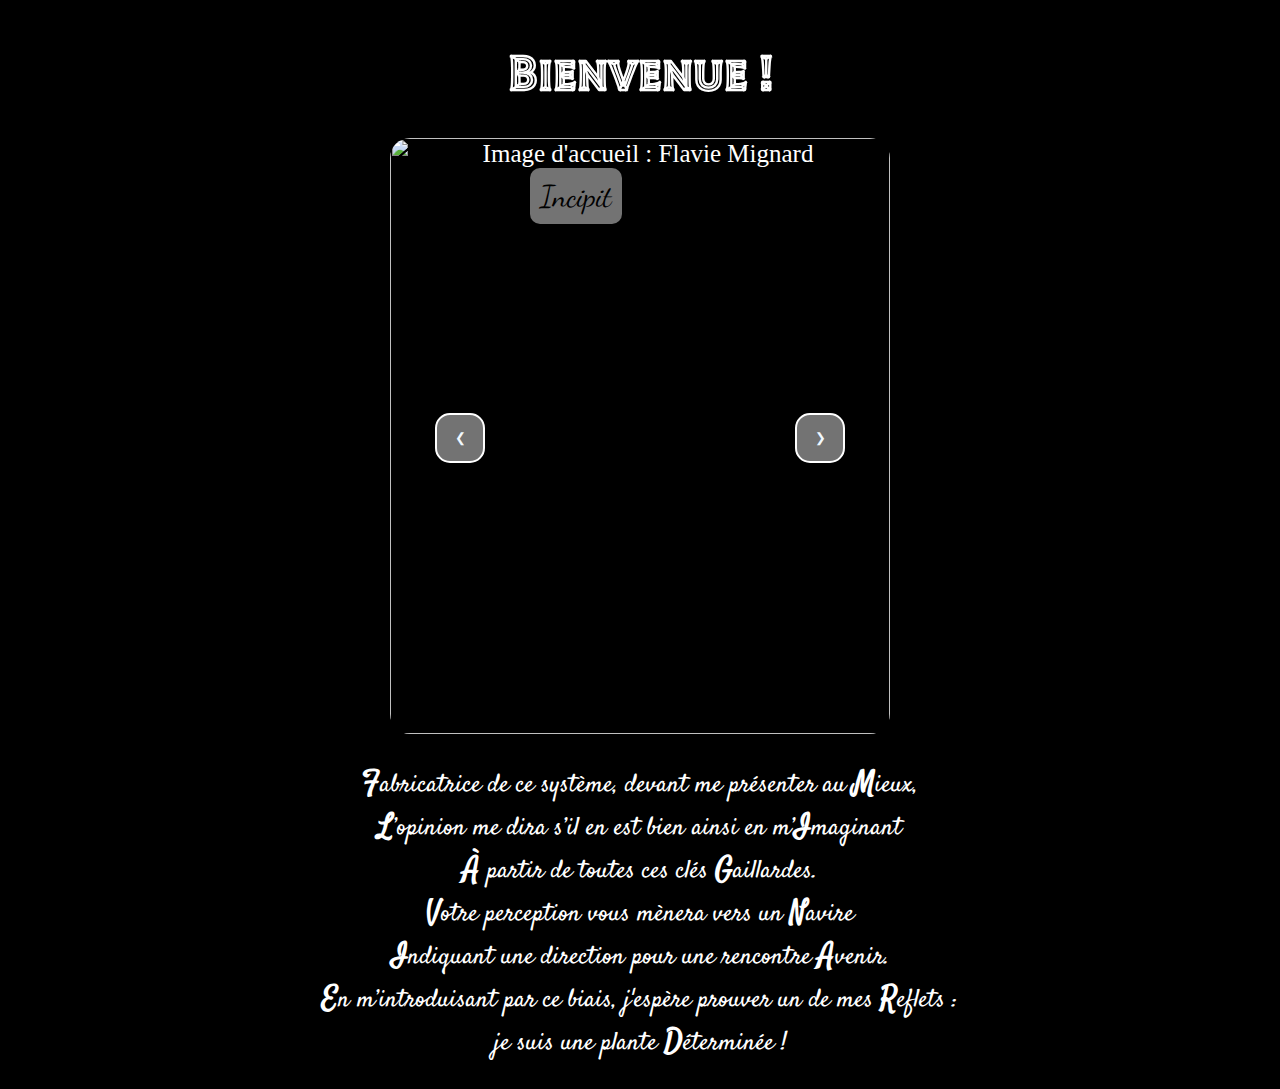
==== index.html @ f1913920 "adding the files" ====
<DOCTYPE html>
    <html lang="fr">

    <head>
        <meta charset="UTF-8" />
        <meta http-equiv="X-UA-Compatible" content="IE=edge">
        <meta name="viewport" content="width=device-width, initial-scale=1.0">
        <link rel="stylesheet" href="Style.css" />
        <title>ePortfolio Flavie MIGNARD | Bienvenue !</title>
    </head>

    <body>
        <main>
            <h1>Bienvenue !</h1>
            <div class="slides relative">
                <div class="mySlides relative">
                    <img src="C:\Users\flavi\Documents\Reprise études\Site internet 2 Julien\Incipit.png" alt="Image d'accueil : Flavie Mignard">
                    <div class="w3-display-bottomleft w3-large w3-container w3-padding-16 w3-black">
                        <a class="positionAbsolute aIncipit a" href="index.html">Incipit</a>
                    </div>
                </div>

                <div class="w3-display-container mySlides relative">
                    <img src="C:\Users\flavi\Documents\Reprise études\Site internet 2 Julien\CV.png" alt="Image artistique de Flavie Mignard">
                    <div class="w3-display-bottomright w3-large w3-container w3-padding-16 w3-black">
                        <a class="positionAbsolute aCurriculum_Vitae a" href="Curriculum_Vitae.html">Curriculum
                            vitae</a>
                    </div>
                </div>

                <div class="w3-display-container mySlides relative">
                    <img src="C:\Users\flavi\Documents\Reprise études\Site internet 2 Julien\A coeur.png" alt="Image Flavie Mignard">
                    <div class="w3-display-topleft w3-large w3-container w3-padding-16 w3-black">
                        <a class="positionAbsolute aAcoeur a" href="A_cœur.html">À coeur</a>
                    </div>
                </div>

                <div class="w3-display-container mySlides relative">
                    <img src="C:\Users\flavi\Documents\Reprise études\Site internet 2 Julien\Graines.png" alt="Image d'arbres">
                    <div class="w3-display-topright w3-large w3-container w3-padding-16 w3-black">
                        <a class="positionAbsolute aFilmographie a" href="Filmographie.html">Filmographie</a>
                    </div>
                </div>

                <div class="w3-display-container mySlides relative">
                    <img src="C:\Users\flavi\Documents\Reprise études\Site internet 2 Julien\Ski.png" alt="Image de Flavie Mignard devant une montagne enneigée">
                    <div class="w3-display-middle w3-large w3-container w3-padding-16 w3-black">
                        <a class="positionAbsolute aEpilogue a" href="Epilogue_et_Remerciements.html">Épilogue</a>
                    </div>
                </div>
                <div class="boutons">
                    <button class="w3-button w3-display-left w3-black" onclick="plusDivs(-1)">&#10094;</button>
                    <button class="w3-button w3-display-right w3-black" onclick="plusDivs(1)">&#10095;</button>
                </div>
            </div>

            <script>
                var slideIndex = 1;
                showDivs(slideIndex);

                function plusDivs(n) {
                    showDivs(slideIndex += n);
                }

                function showDivs(n) {
                    var i;
                    var x = document.getElementsByClassName("mySlides");
                    if (n > x.length) { slideIndex = 1 }
                    if (n < 1) { slideIndex = x.length }
                    for (i = 0; i < x.length; i++) {
                        x[i].style.display = "none";
                    }
                    x[slideIndex - 1].style.display = "block";
                }
            </script>

<div class="divPresentation">
    <p> <span>F</span>abricatrice de ce système, devant me présenter au <span>M</span>ieux,<br/>
     <span>L</span>’opinion me dira s’il en est bien ainsi en m’<span>I</span>maginant<br/>
     <span>À</span> partir de toutes ces clés <span>G</span>aillardes.<br/>
     <span>V</span>otre perception vous mènera vers un <span>N</span>avire<br/>
     <span>I</span>ndiquant une direction pour une rencontre <span>A</span>venir.<br/>
     <span>E</span>n m’introduisant par ce biais, j'espère prouver un de mes <span>R</span>eflets :<br/>
     je suis une plante <span>D</span>éterminée !</p>
     </div>

        </main>
    </body>

    </html>
---- Style.css ----
@font-face {
  font-family: "Tilt-Prism";
  src: url("./TiltPrism-Regular.ttf");
}
@font-face {
  font-family: "Dancing-Script";
  src: url("./DancingScript-Regular.ttf");
}
@font-face {
  font-family: "Satisfy";
  src: url("./Satisfy-Regular.ttf");
}

/************* toutes les pages ************/

/************* header **************/
body {
  max-width: 1440px;
  margin: auto;
}

h1 {
  font-family: "Tilt-Prism";
  color: white;
  font-size: 50px;
  margin-top: 40px;
}

h2,
h3,
h4 {
  font-family: "Satisfy";
}

body {
  background-color: black;
  color : white;
  font-family : verdana;
  font-size: 25px;
}

main {
  margin:0 auto;
  text-align: center;
  align-content: center;
}

#qualité {
  font-family : Trebuchet MS;
  font-weight : 900;
}

ul {
  list-style-type: none;
}

* {
  box-sizing:border-box
}

a {
  font-family: "Satisfy";
  text-decoration: none;
  color: rgb(171, 171, 171);
}

a:hover {
  transition: 0.2s;
  padding: 5px;
  border: solid white 2px;
  border-radius: 10px;
}

.verdana {
  font-family: verdana;
}

.slides {
  width: 500px;
  height: 600px;
  border-radius: 20px;
  margin: auto;
}

img {
  object-fit: cover;
  width: 100%;
  height: 596px;
  border-radius: 20px;
}

.imgAnnex {
  width: 300px;
  height: 600px;
}

.boutons {
  position: absolute;
  top: 250px;
  left: 50%;
  transform: translateX(-50%);
  width: 450px;
  height: 100px;
  display: flex;
  justify-content: space-between;
  align-items: center;
}

button {
  background-color: rgba(255, 255, 255, 0.452);
  color: aliceblue;
  margin: 20px;
  padding: 0px;
  width: 50px;
  height: 50px;
  border: solid white 2px;
  border-radius: 15px;
}

button:hover {
  transition: 0.5s;
  margin: 18px;
  padding: 2px;
  width: 52px;
  height: 52px;
  background-color: white;
  color: black;
  border: solid black 2px;
}

button:active {
  transition: 0.1s;
  margin: 13px;
  padding: 7px;
  width: 57px;
  height: 57px;
}

.relative {
  position: relative;
  margin: auto;
}

.positionAbsolute {
  position: absolute;
}

p {
  font-family: "Satisfy";
}

.a {
  font-family: "Dancing-Script";
  color: black;
  padding: 10px;
  border-radius: 10px;
  background-color: #ffffff73;

}

.a:hover {
  padding: 13px;
  transition: 0.5s;
}

.aIncipit {
  top: 30px;
  left: 140px;
  font-size: 30px;
  
}

.aCurriculum_Vitae {
  top: 30px;
  left: 70px;
  font-size: 30px;
}

.aFilmographie {
  bottom: 30px;
  left: 50%;
  font-size: 50px;
  transform: translateX(-50%);
}

.aAcoeur {
  bottom: 20px;
  right: 60px;
  font-size: 30px;
}

.aEpilogue {
  top: 0px;
  left: 50%;
  font-size: 30px;
  justify-content: center;
  transform: translateX(-50%);
}

/**************** Incipit ***************************/
.divPresentation {
  font-size: 25px;
}

span {
font-size: larger;
font-weight: bolder;
}

/*************** page CV **********************/
.divsommaire{
  font-size: 35px;
}

.divintitulé {
  font-size: 25px;
}

/*************** page à coeur **********************/
.divChakras {
font-size: 30px;
}         

.divRaison {
  font-size: 40px;
  }   

/**************** page filmographie ****************/

.divMesgraines {
  font-size: 30px;
}

.divPrecisions {
font-size: 30px;
}

.divNotes{
  font-size: 25px;
  font-family: "Satisfy";
}


.divGauche {
  text-align: left;
  padding-left: 50px;
  font-size: 20px;
}

.divDroite {
  text-align: right;
  padding-right: 50px;
  font-size: 20px;
}

.flexRow {
  display: flex;
}

.justifyContentSpaceBetween {
  justify-content: space-between;
}

.alignItemsCenter {
  align-items: center;
}

.justifyContentCenter {
  justify-content: center;
}

.flexWrap {
  flex-wrap: wrap;
}

.aImgFilmographie {
  width: 100px;
  height: 200px;
  margin: 6px;
  padding: 0px;
  background-color: white;
}

.aImgFilmographie img {
  object-fit: cover;
  width: 100%;
  height: 100px;
  border-radius: 0px;
}

.aImgFilmographie:hover {
  transition: 0.4s;
  background-color: white;
  margin: 0px;
  padding: 6px;
  width: 112px;
  border-radius: 20px 20px 0px 0px;
}

.aImgFilmographie:hover img {
  transition: 0.4s;
  border-radius: 20px 20px 0px 0px;
  border-top: solid black 3px;
  border-right: solid black 3px;
  border-left: solid black 3px;
}

.aDansFilmographie {
  font-size: 17px;
  color: black;
}

.pFilmographieExposition {
  margin-top: 100px;
  font-size: 20px;
}

/*************** page Epilogue **********************/

.divRemerciements {
  font-size: 25px;
}
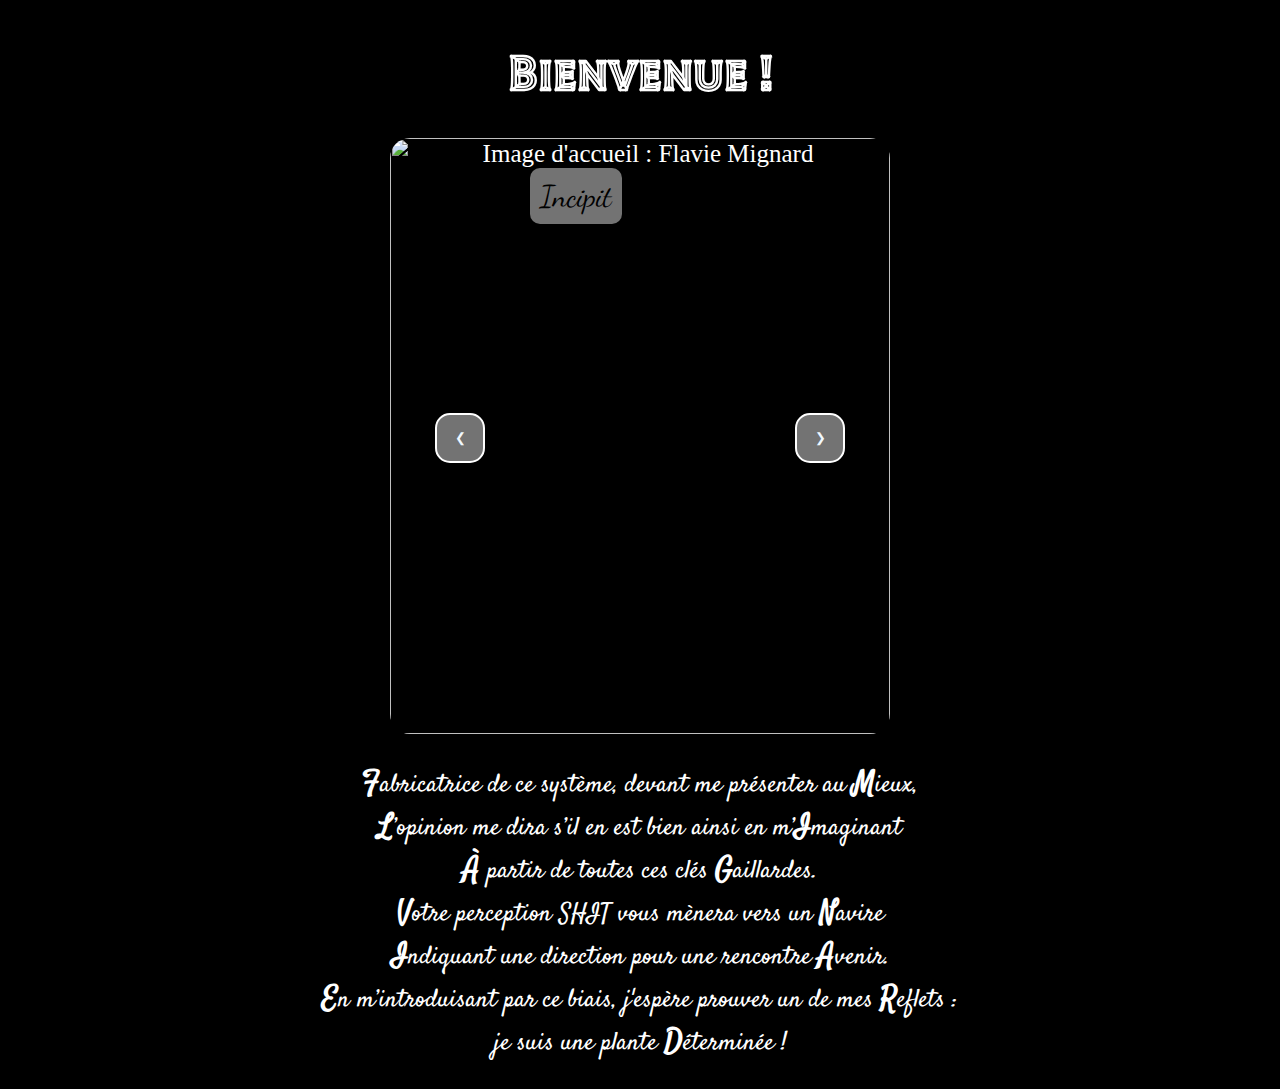
==== commit 5df22b0e: "SHIT" ====
--- a/index.html
+++ b/index.html
@@ -78,7 +78,7 @@
     <p> <span>F</span>abricatrice de ce système, devant me présenter au <span>M</span>ieux,<br/>
      <span>L</span>’opinion me dira s’il en est bien ainsi en m’<span>I</span>maginant<br/>
      <span>À</span> partir de toutes ces clés <span>G</span>aillardes.<br/>
-     <span>V</span>otre perception vous mènera vers un <span>N</span>avire<br/>
+     <span>V</span>otre perception SHIT vous mènera vers un <span>N</span>avire<br/>
      <span>I</span>ndiquant une direction pour une rencontre <span>A</span>venir.<br/>
      <span>E</span>n m’introduisant par ce biais, j'espère prouver un de mes <span>R</span>eflets :<br/>
      je suis une plante <span>D</span>éterminée !</p>
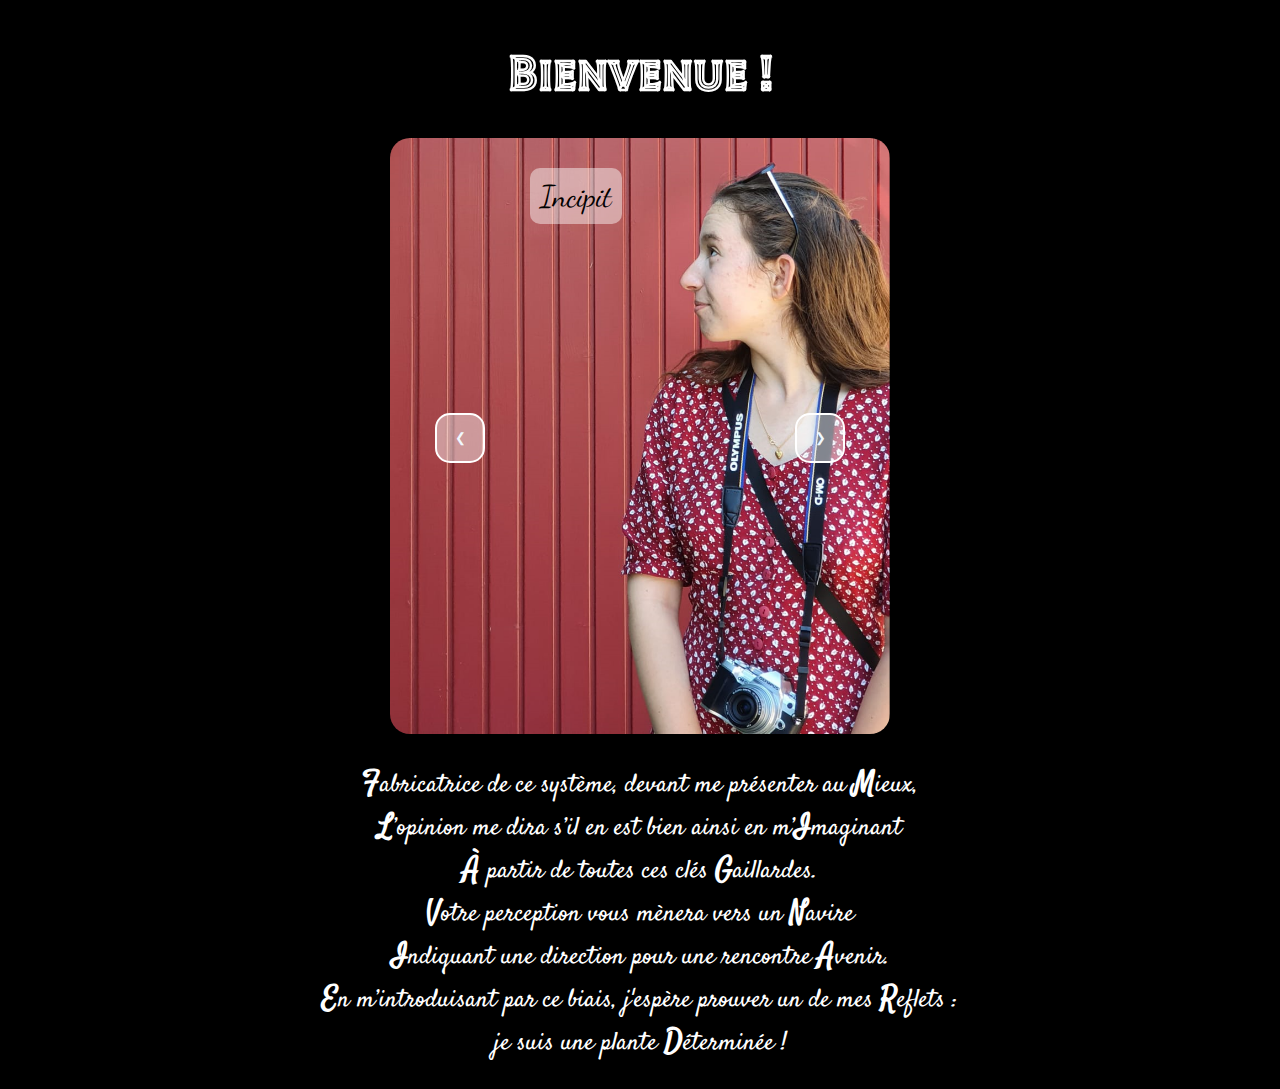
==== commit 19ecb516: "Remise en ordre" ====
--- a/index.html
+++ b/index.html
@@ -3,6 +3,9 @@
 
     <head>
         <meta charset="UTF-8" />
+        <meta http-equiv='cache-control' content='no-cache'> 
+        <meta http-equiv='expires' content='0'> 
+        <meta http-equiv='pragma' content='no-cache'>
         <meta http-equiv="X-UA-Compatible" content="IE=edge">
         <meta name="viewport" content="width=device-width, initial-scale=1.0">
         <link rel="stylesheet" href="Style.css" />
@@ -14,14 +17,14 @@
             <h1>Bienvenue !</h1>
             <div class="slides relative">
                 <div class="mySlides relative">
-                    <img src="C:\Users\flavi\Documents\Reprise études\Site internet 2 Julien\Incipit.png" alt="Image d'accueil : Flavie Mignard">
+                    <img src="./Incipit.png" alt="Image d'accueil : Flavie Mignard">
                     <div class="w3-display-bottomleft w3-large w3-container w3-padding-16 w3-black">
                         <a class="positionAbsolute aIncipit a" href="index.html">Incipit</a>
                     </div>
                 </div>
 
                 <div class="w3-display-container mySlides relative">
-                    <img src="C:\Users\flavi\Documents\Reprise études\Site internet 2 Julien\CV.png" alt="Image artistique de Flavie Mignard">
+                    <img src="./CV.png" alt="Image artistique de Flavie Mignard">
                     <div class="w3-display-bottomright w3-large w3-container w3-padding-16 w3-black">
                         <a class="positionAbsolute aCurriculum_Vitae a" href="Curriculum_Vitae.html">Curriculum
                             vitae</a>
@@ -29,21 +32,21 @@
                 </div>
 
                 <div class="w3-display-container mySlides relative">
-                    <img src="C:\Users\flavi\Documents\Reprise études\Site internet 2 Julien\A coeur.png" alt="Image Flavie Mignard">
+                    <img src="./A coeur.png" alt="Image Flavie Mignard">
                     <div class="w3-display-topleft w3-large w3-container w3-padding-16 w3-black">
                         <a class="positionAbsolute aAcoeur a" href="A_cœur.html">À coeur</a>
                     </div>
                 </div>
 
                 <div class="w3-display-container mySlides relative">
-                    <img src="C:\Users\flavi\Documents\Reprise études\Site internet 2 Julien\Graines.png" alt="Image d'arbres">
+                    <img src="./Graines.png" alt="Image d'arbres">
                     <div class="w3-display-topright w3-large w3-container w3-padding-16 w3-black">
                         <a class="positionAbsolute aFilmographie a" href="Filmographie.html">Filmographie</a>
                     </div>
                 </div>
 
                 <div class="w3-display-container mySlides relative">
-                    <img src="C:\Users\flavi\Documents\Reprise études\Site internet 2 Julien\Ski.png" alt="Image de Flavie Mignard devant une montagne enneigée">
+                    <img src="./Ski.png" alt="Image de Flavie Mignard devant une montagne enneigée">
                     <div class="w3-display-middle w3-large w3-container w3-padding-16 w3-black">
                         <a class="positionAbsolute aEpilogue a" href="Epilogue_et_Remerciements.html">Épilogue</a>
                     </div>
@@ -78,7 +81,7 @@
     <p> <span>F</span>abricatrice de ce système, devant me présenter au <span>M</span>ieux,<br/>
      <span>L</span>’opinion me dira s’il en est bien ainsi en m’<span>I</span>maginant<br/>
      <span>À</span> partir de toutes ces clés <span>G</span>aillardes.<br/>
-     <span>V</span>otre perception SHIT vous mènera vers un <span>N</span>avire<br/>
+     <span>V</span>otre perception vous mènera vers un <span>N</span>avire<br/>
      <span>I</span>ndiquant une direction pour une rencontre <span>A</span>venir.<br/>
      <span>E</span>n m’introduisant par ce biais, j'espère prouver un de mes <span>R</span>eflets :<br/>
      je suis une plante <span>D</span>éterminée !</p>
